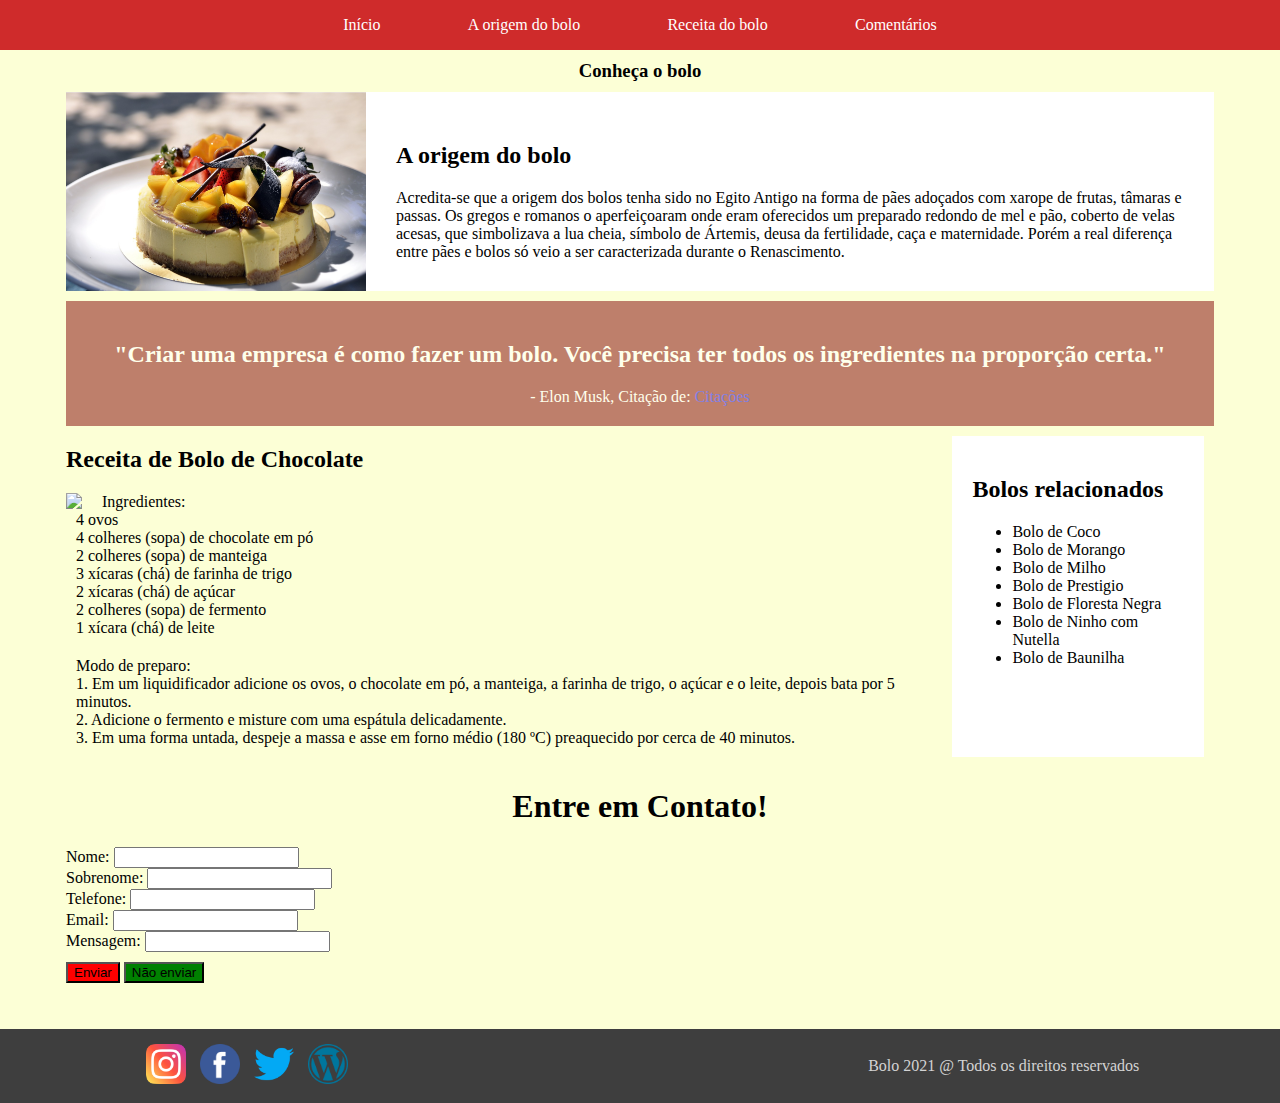
==== modulo-1/trabalho-pratico/index.html @ 76c7e9be "Adicionado base do trabalho" ====
<html>
<head>
    <link rel="stylesheet" href="style.css">
</head>
<body>
    <div id="nav">
        <a href="#titulo-principal">Início</a>
        <a href="#origem">A origem do bolo</a>
        <a href="#principal">Receita do bolo</a>
        <a href="#footer">Comentários</a>
    </div>
    <div id="main">
        <div id="titulo-principal">
            <h3>Conheça o bolo</h3> 
        </div>
        <div id="origem">
            <img src="src/img/bolo.png" id="foto-de-bolo">
            <div class="origem-do-bolo">
                <h2 id="origem-titulo">A origem do bolo</h2>
                <p id="origem-descricao">Acredita-se que a origem dos bolos tenha 
                sido no Egito Antigo na forma de pães adoçados com xarope de 
                frutas, tâmaras e passas. Os gregos e romanos o 
                aperfeiçoaram onde eram oferecidos um preparado redondo 
                de mel e pão, coberto de velas acesas, que simbolizava a 
                lua cheia, símbolo de Ártemis, deusa da fertilidade, 
                caça e maternidade. Porém a real diferença entre pães e 
                bolos só veio a ser caracterizada durante o Renascimento.</p>
            </div>
        </div>
        <div id="quote">
            <h2>"Criar uma empresa é como fazer um bolo. Você precisa ter todos os ingredientes na proporção certa."</h2>
            <p>- Elon Musk, Citação de: <a href="https://citacoes.in/citacoes/1973351-elon-musk-criar-uma-empresa-e-como-fazer-um-bolo-voce-preci/" target="_blank">Citações</a></p>
        </div>
        <div id="principal">
            <div id="bolo-chocolate">
                <h2>Receita de Bolo de Chocolate</h2>
                <div id="receita-bolo-chocolate">
                    <img src="/src/img/bolo-chocolate.png" id="foto-bolo-chocolate"/>
                    <div id="ingredientes">
                        <p>Ingredientes:</p>
                        <p>4 ovos</p>
                        <p>4 colheres (sopa) de chocolate em pó</p>
                        <p>2 colheres (sopa) de manteiga</p>
                        <p>3 xícaras (chá) de farinha de trigo</p>
                        <p>2 xícaras (chá) de açúcar</p>
                        <p>2 colheres (sopa) de fermento</p>
                        <p>1 xícara (chá) de leite</p>
                    </div>
                    <div class="ingredientes">
                        <p>Modo de preparo:</p>
                        <p>1. Em um liquidificador adicione os ovos, o chocolate em pó, a manteiga, a farinha 
                        de trigo, o açúcar e o leite, depois bata por 5 minutos.</p>
                        <p>2. Adicione o fermento e misture com uma espátula delicadamente.</p>
                        <p>3. Em uma forma untada, despeje a massa e asse em forno médio (180 ºC) preaquecido 
                        por cerca de 40 minutos.</p>
                    </div>
                </div>
            </div>
            <div class="outros-bolos">
                <h2>Bolos relacionados</h2>
                <ul>
                    <li>Bolo de Coco</li>
                    <li>Bolo de Morango</li>
                    <li>Bolo de Milho</li>
                    <li>Bolo de Prestigio</li>
                    <li>Bolo de Floresta Negra</li>
                    <li>Bolo de Ninho com Nutella</li>
                    <li>Bolo de Baunilha</li>
                </ul>
            </div>
        </div>
        <div class="contato">
            <h1>Entre em Contato!</h1>
            <form>
                <label>Nome: </label><input type="text"><br>
                <label>Sobrenome: </label><input type="text"><br>
                <label>Telefone: </label><input type="text"><br>
                <label>Email: </label><input type="text"><br>
                <label>Mensagem: </label><input type="text"><br>
                <button style="background-color: red; margin: 10px 0;">Enviar</button>
                <button style="background-color: green;">Não enviar</button>
            </form>
        </div>
    </div>
    <div id="footer">
        <div class="social-media">
            <a href="www.instagram.com?"><img src="src/img/instagram.png" class="social-icon"/></a>
            <a href="www.facebook.com?"><img src="src/img/facebook.png" class="social-icon"/></a>
            <a href="www.twitter.com?"><img src="src/img/twitter.png" class="social-icon"/></a> 
            <a href="www.wordpress.com?"><img src="src/img/wordpress.png" class="social-icon"/></a>
        </div>
        <div class="copyrights">
            <p>Bolo 2021 @ Todos os direitos reservados</p>
        </div>
    </footer>
</body>
</html>
---- modulo-1/trabalho-pratico/style.css ----
body {
    background-color: rgb(252, 255, 214);
    margin: 0;
}

a {
    text-decoration: none;
}

p {
    margin: 0;
}

h1 {
    text-align: center;
}

h3 {
    margin: 10px 0;
}

#nav {   
    min-height: 50px;
    background-color: rgb(207, 43, 43);
    padding: 0 20%;
    position: sticky;
    top: 0;
    display: flex;
    flex-flow: row nowrap;
    justify-content: space-evenly;
    align-items: center;
}

#nav > a {
    color: white;
}

#main {
    max-width: 1148px;
    margin: 0 auto;
}

#titulo-principal {
    text-align: center;
}

#origem, #principal {
    display: flex;
    flex-flow: row nowrap;
}

#principal {
    justify-content: space-between;
    margin-bottom: 10px;
}

#foto-de-bolo {
    width: 100%;
    max-width: 300px;
    max-height: 230px;
}

#foto-bolo-chocolate {
    width: auto;
    max-height: 250px;
    float: left;
    margin-right: 20px;
}

.origem-do-bolo {
    background-color: white;
    padding: 30px;
}

.sobre {
    padding: auto;
}

#quote {
    background-image: url(/src/img/sweet-cake.jpg);
    background-position: right center;
    background-repeat: no-repeat;
    opacity: 0.5;
    background-color: rgb(128, 0, 0);
    color: white;
    padding: 20px;
    margin-top: 10px;
    text-align: center;
}

#ingredientes, .ingredientes {
    margin: 20px 10px;
}

.outros-bolos {
    background-color: white;
    margin: 10px;
    padding: 20px;
}

.contato {
    padding-bottom: 20px;
}

.saiba-mais {
    max-width: auto;
}

#footer {
    background-color: #3e3e3e;
    color: lightgray;
    padding: 10px 11%;
    display: flex;
    flex-flow: row nowrap;
    justify-content: space-between;
    align-items: center;
}

.social-icon {
    max-width: 40px;
    max-height: 40px;
    padding: 5px;
}

.social-icon:hover {
    cursor: pointer;
}
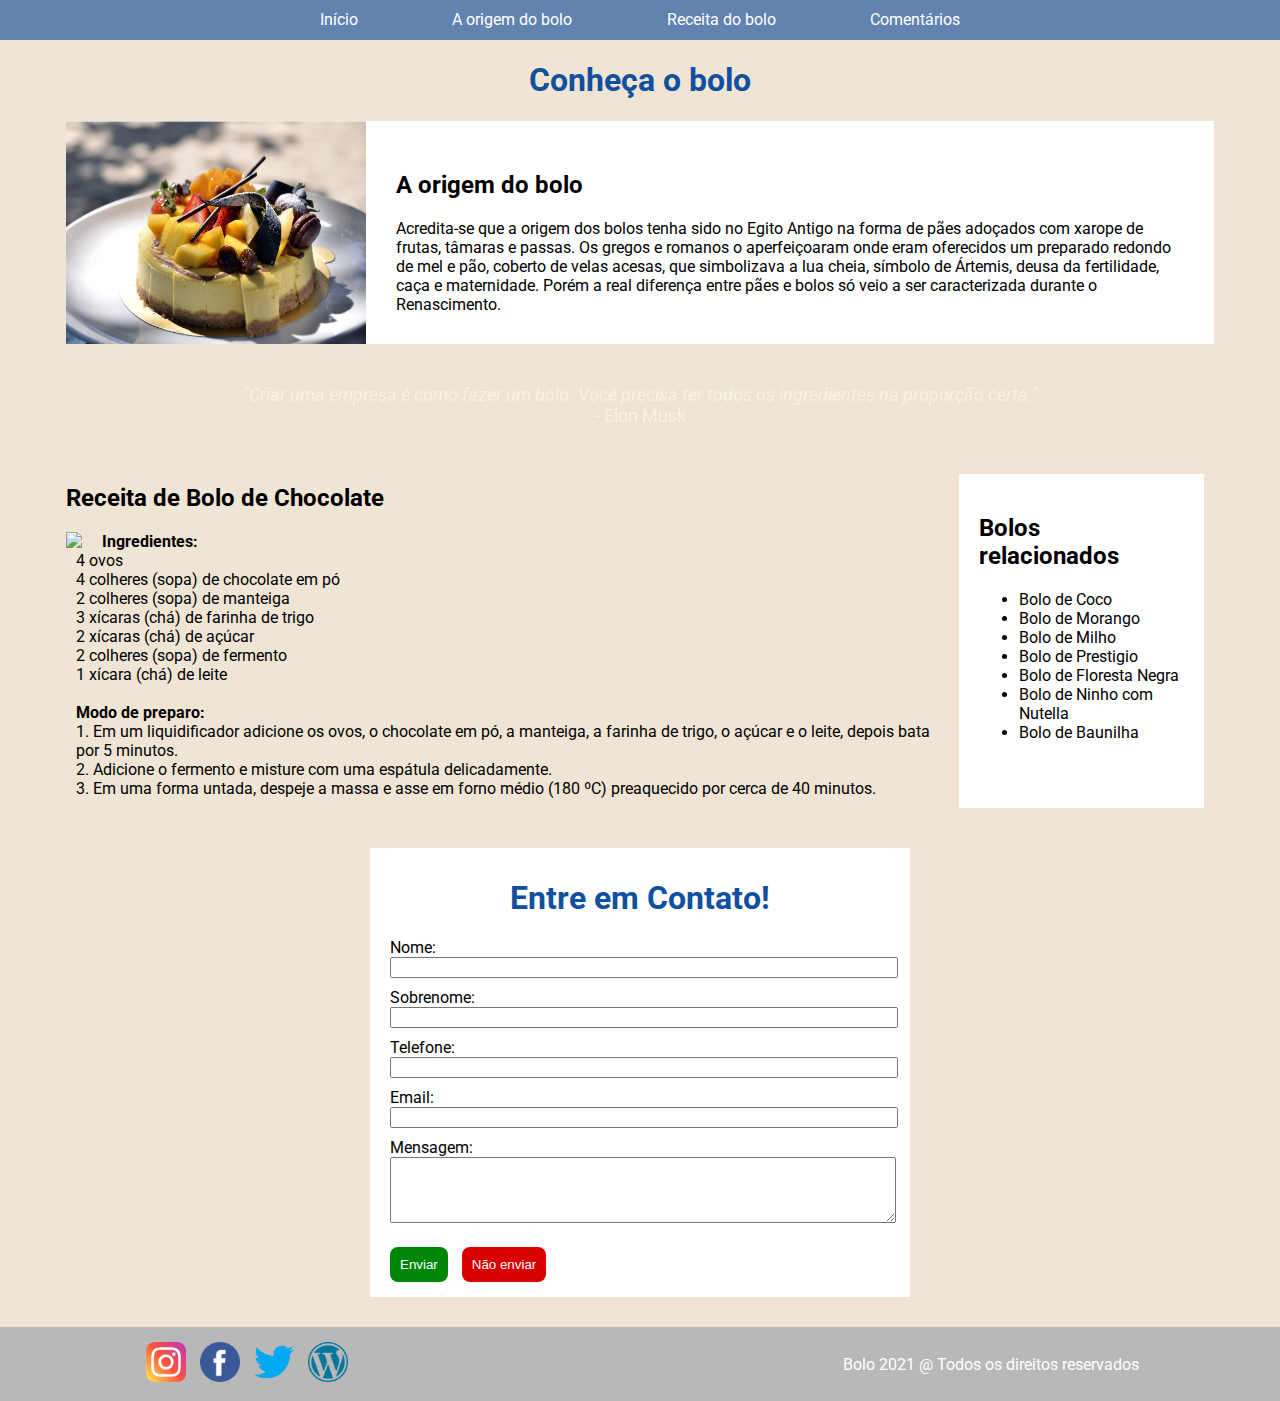
==== commit 83005f17: "Atualizado classes e tags" ====
--- a/modulo-1/trabalho-pratico/index.html
+++ b/modulo-1/trabalho-pratico/index.html
@@ -1,97 +1,117 @@
-<html>
+<!DOCTYPE html>
+<html lang="pt-br">
+
 <head>
-    <link rel="stylesheet" href="style.css">
+  <meta charset="UTF-8">
+  <meta http-equiv="X-UA-Compatible" content="IE=edge">
+  <meta name="viewport" content="width=device-width, initial-scale=1.0">
+
+  <!--Fonts-->
+  <link rel="preconnect" href="https://fonts.gstatic.com">
+  <link href="https://fonts.googleapis.com/css2?family=Roboto:ital,wght@0,100;0,300;0,400;0,500;0,700;0,900;1,100;1,300;1,400;1,500;1,700;1,900&display=swap" rel="stylesheet">
+
+  <!--Styles-->
+  <link rel="stylesheet" href="style.css">
+  
+  <title>Conheça o bolo</title>
 </head>
+
 <body>
-    <div id="nav">
-        <a href="#titulo-principal">Início</a>
-        <a href="#origem">A origem do bolo</a>
-        <a href="#principal">Receita do bolo</a>
-        <a href="#footer">Comentários</a>
+  <nav>
+    <a href="#main-title">Início</a>
+    <a href="#origin">A origem do bolo</a>
+    <a href="#principal">Receita do bolo</a>
+    <a href="#social-media">Comentários</a>
+  </nav>
+
+  <main>
+    <section id="main-title">
+      <h1>Conheça o bolo</h1>
+    </section>
+
+    <section id="origin">
+      <img src="src/img/bolo.png" id="cake-pic">
+      <div class="cake-origin">
+        <h2>A origem do bolo</h2>
+        <p>Acredita-se que a origem dos bolos tenha
+          sido no Egito Antigo na forma de pães adoçados com xarope de
+          frutas, tâmaras e passas. Os gregos e romanos o
+          aperfeiçoaram onde eram oferecidos um preparado redondo
+          de mel e pão, coberto de velas acesas, que simbolizava a
+          lua cheia, símbolo de Ártemis, deusa da fertilidade,
+          caça e maternidade. Porém a real diferença entre pães e
+          bolos só veio a ser caracterizada durante o Renascimento.</p>
+      </div>
+    </section>
+
+    <blockquote>
+      <cite>"Criar uma empresa é como fazer um bolo. Você precisa ter todos os ingredientes na proporção certa."</cite>
+      <p>- Elon Musk</p>
+    </blockquote>
+
+    <section id="principal">
+      <div>
+        <h2>Receita de Bolo de Chocolate</h2>
+        <div id="receita-bolo-chocolate">
+          <img src="/src/img/bolo-chocolate.png" id="chocolate-cake-pic" />
+          <div class="ingredients">
+            <p><strong>Ingredientes:</strong></p>
+            <p>4 ovos</p>
+            <p>4 colheres (sopa) de chocolate em pó</p>
+            <p>2 colheres (sopa) de manteiga</p>
+            <p>3 xícaras (chá) de farinha de trigo</p>
+            <p>2 xícaras (chá) de açúcar</p>
+            <p>2 colheres (sopa) de fermento</p>
+            <p>1 xícara (chá) de leite</p><br>
+            <p><strong>Modo de preparo:</strong></p>
+            <p>1. Em um liquidificador adicione os ovos, o chocolate em pó, a manteiga, a farinha
+              de trigo, o açúcar e o leite, depois bata por 5 minutos.</p>
+            <p>2. Adicione o fermento e misture com uma espátula delicadamente.</p>
+            <p>3. Em uma forma untada, despeje a massa e asse em forno médio (180 ºC) preaquecido
+              por cerca de 40 minutos.</p>
+          </div>
+        </div>
+      </div>
+
+      <aside>
+        <h2>Bolos relacionados</h2>
+        <ul>
+          <li>Bolo de Coco</li>
+          <li>Bolo de Morango</li>
+          <li>Bolo de Milho</li>
+          <li>Bolo de Prestigio</li>
+          <li>Bolo de Floresta Negra</li>
+          <li>Bolo de Ninho com Nutella</li>
+          <li>Bolo de Baunilha</li>
+        </ul>
+      </aside>
+    </section>
+
+    <section id="contact">
+      <h1>Entre em Contato!</h1>
+      <form>
+        <label for="name">Nome: </label><input type="text" name="nome"><br>
+        <label for="surname">Sobrenome: </label><input type="text" name="surname"><br>
+        <label for="phone">Telefone: </label><input type="tel" name="phone"><br>
+        <label for="email">Email: </label><input type="email" name="email"><br>
+        <label for="message">Mensagem: </label>
+        <textarea rows="4" name="message" form="usrform"></textarea><br>
+        <button class="green-bg" >Enviar</button>
+        <button class="red-bg">Não enviar</button>
+      </form>
+    </section>
+  </main>
+
+  <footer>
+    <div id="social-media">
+      <a href="https://instagram.com"><img src="src/img/instagram.png" class="social-icon" /></a>
+      <a href="https://facebook.com"><img src="src/img/facebook.png" class="social-icon" /></a>
+      <a href="https://twitter.com"><img src="src/img/twitter.png" class="social-icon" /></a>
+      <a href="https://wordpress.com"><img src="src/img/wordpress.png" class="social-icon" /></a>
     </div>
-    <div id="main">
-        <div id="titulo-principal">
-            <h3>Conheça o bolo</h3> 
-        </div>
-        <div id="origem">
-            <img src="src/img/bolo.png" id="foto-de-bolo">
-            <div class="origem-do-bolo">
-                <h2 id="origem-titulo">A origem do bolo</h2>
-                <p id="origem-descricao">Acredita-se que a origem dos bolos tenha 
-                sido no Egito Antigo na forma de pães adoçados com xarope de 
-                frutas, tâmaras e passas. Os gregos e romanos o 
-                aperfeiçoaram onde eram oferecidos um preparado redondo 
-                de mel e pão, coberto de velas acesas, que simbolizava a 
-                lua cheia, símbolo de Ártemis, deusa da fertilidade, 
-                caça e maternidade. Porém a real diferença entre pães e 
-                bolos só veio a ser caracterizada durante o Renascimento.</p>
-            </div>
-        </div>
-        <div id="quote">
-            <h2>"Criar uma empresa é como fazer um bolo. Você precisa ter todos os ingredientes na proporção certa."</h2>
-            <p>- Elon Musk, Citação de: <a href="https://citacoes.in/citacoes/1973351-elon-musk-criar-uma-empresa-e-como-fazer-um-bolo-voce-preci/" target="_blank">Citações</a></p>
-        </div>
-        <div id="principal">
-            <div id="bolo-chocolate">
-                <h2>Receita de Bolo de Chocolate</h2>
-                <div id="receita-bolo-chocolate">
-                    <img src="/src/img/bolo-chocolate.png" id="foto-bolo-chocolate"/>
-                    <div id="ingredientes">
-                        <p>Ingredientes:</p>
-                        <p>4 ovos</p>
-                        <p>4 colheres (sopa) de chocolate em pó</p>
-                        <p>2 colheres (sopa) de manteiga</p>
-                        <p>3 xícaras (chá) de farinha de trigo</p>
-                        <p>2 xícaras (chá) de açúcar</p>
-                        <p>2 colheres (sopa) de fermento</p>
-                        <p>1 xícara (chá) de leite</p>
-                    </div>
-                    <div class="ingredientes">
-                        <p>Modo de preparo:</p>
-                        <p>1. Em um liquidificador adicione os ovos, o chocolate em pó, a manteiga, a farinha 
-                        de trigo, o açúcar e o leite, depois bata por 5 minutos.</p>
-                        <p>2. Adicione o fermento e misture com uma espátula delicadamente.</p>
-                        <p>3. Em uma forma untada, despeje a massa e asse em forno médio (180 ºC) preaquecido 
-                        por cerca de 40 minutos.</p>
-                    </div>
-                </div>
-            </div>
-            <div class="outros-bolos">
-                <h2>Bolos relacionados</h2>
-                <ul>
-                    <li>Bolo de Coco</li>
-                    <li>Bolo de Morango</li>
-                    <li>Bolo de Milho</li>
-                    <li>Bolo de Prestigio</li>
-                    <li>Bolo de Floresta Negra</li>
-                    <li>Bolo de Ninho com Nutella</li>
-                    <li>Bolo de Baunilha</li>
-                </ul>
-            </div>
-        </div>
-        <div class="contato">
-            <h1>Entre em Contato!</h1>
-            <form>
-                <label>Nome: </label><input type="text"><br>
-                <label>Sobrenome: </label><input type="text"><br>
-                <label>Telefone: </label><input type="text"><br>
-                <label>Email: </label><input type="text"><br>
-                <label>Mensagem: </label><input type="text"><br>
-                <button style="background-color: red; margin: 10px 0;">Enviar</button>
-                <button style="background-color: green;">Não enviar</button>
-            </form>
-        </div>
+    <div class="copyrights">
+      <p>Bolo 2021 @ Todos os direitos reservados</p>
     </div>
-    <div id="footer">
-        <div class="social-media">
-            <a href="www.instagram.com?"><img src="src/img/instagram.png" class="social-icon"/></a>
-            <a href="www.facebook.com?"><img src="src/img/facebook.png" class="social-icon"/></a>
-            <a href="www.twitter.com?"><img src="src/img/twitter.png" class="social-icon"/></a> 
-            <a href="www.wordpress.com?"><img src="src/img/wordpress.png" class="social-icon"/></a>
-        </div>
-        <div class="copyrights">
-            <p>Bolo 2021 @ Todos os direitos reservados</p>
-        </div>
-    </footer>
+  </footer>
 </body>
 </html>--- a/modulo-1/trabalho-pratico/style.css
+++ b/modulo-1/trabalho-pratico/style.css
@@ -1,6 +1,18 @@
+*{
+--light-blue: #6283af;
+--blue: #114fa0;
+--light-yellow: #f0e5d4;
+--light-gray: #b9b8b8;
+--red: #d80000;
+--darkred:#790000;
+--green: #008607;
+--darkgreen:#005204;
+}
+
 body {
-    background-color: rgb(252, 255, 214);
+    background-color: var(--light-yellow);
     margin: 0;
+    font-family: 'Roboto', sans-serif;
 }
 
 a {
@@ -13,15 +25,17 @@
 
 h1 {
     text-align: center;
+    color: var(--blue);
+    font-size: 2rem;
 }
 
 h3 {
     margin: 10px 0;
 }
 
-#nav {   
-    min-height: 50px;
-    background-color: rgb(207, 43, 43);
+nav {   
+    min-height: 30px;
+    background-color: var(--light-blue);
     padding: 0 20%;
     position: sticky;
     top: 0;
@@ -31,20 +45,27 @@
     align-items: center;
 }
 
-#nav > a {
+nav > a {
     color: white;
+    min-height: 30px;
+    padding: 10px 30px 0 30px;
+    
+}
+nav > a:hover {
+    color: var(--light-gray);
+    background-color: var(--blue);
 }
 
-#main {
+main {
     max-width: 1148px;
     margin: 0 auto;
 }
 
-#titulo-principal {
+#main-title {
     text-align: center;
 }
 
-#origem, #principal {
+#origin, #principal {
     display: flex;
     flex-flow: row nowrap;
 }
@@ -54,20 +75,20 @@
     margin-bottom: 10px;
 }
 
-#foto-de-bolo {
+#cake-pic {
     width: 100%;
     max-width: 300px;
     max-height: 230px;
 }
 
-#foto-bolo-chocolate {
+#chocolate-cake-pic {
     width: auto;
-    max-height: 250px;
+    max-height: 300px;
     float: left;
     margin-right: 20px;
 }
 
-.origem-do-bolo {
+.cake-origin {
     background-color: white;
     padding: 30px;
 }
@@ -76,39 +97,51 @@
     padding: auto;
 }
 
-#quote {
+blockquote {
     background-image: url(/src/img/sweet-cake.jpg);
     background-position: right center;
     background-repeat: no-repeat;
     opacity: 0.5;
-    background-color: rgb(128, 0, 0);
     color: white;
     padding: 20px;
-    margin-top: 10px;
+    margin-top: 20px;
     text-align: center;
+    font-size: large;
 }
 
-#ingredientes, .ingredientes {
+.ingredients {
     margin: 20px 10px;
 }
 
-.outros-bolos {
+
+aside {
     background-color: white;
     margin: 10px;
     padding: 20px;
 }
 
-.contato {
-    padding-bottom: 20px;
+#contact {
+  background-color: white;
+  display: flex;
+  flex-direction: column;
+  width: 500px;
+  margin: 30px auto;
+  padding: 10px 20px;
+}
+
+#contact form input,
+#contact form textarea{
+  width: 100%;
+  margin-bottom: 10px;
 }
 
 .saiba-mais {
     max-width: auto;
 }
 
-#footer {
-    background-color: #3e3e3e;
-    color: lightgray;
+footer {
+    background-color: var(--light-gray);
+    color: white;
     padding: 10px 11%;
     display: flex;
     flex-flow: row nowrap;
@@ -124,4 +157,34 @@
 
 .social-icon:hover {
     cursor: pointer;
+}
+
+button{
+  border: none;
+  border-radius: 8px;
+  padding: 10px;
+  margin: 10px 10px 5px 0;
+  color: white;
+}
+
+button:hover{
+  cursor: pointer;
+}
+
+
+/* Background Colors */
+.green-bg{
+  background-color: var(--green);
+}
+
+button.green-bg:hover{
+  background-color: var(--darkgreen);
+}
+
+.red-bg{
+  background-color: var(--red);
+}
+
+button.red-bg:hover{
+  background-color: var(--darkred);
 }